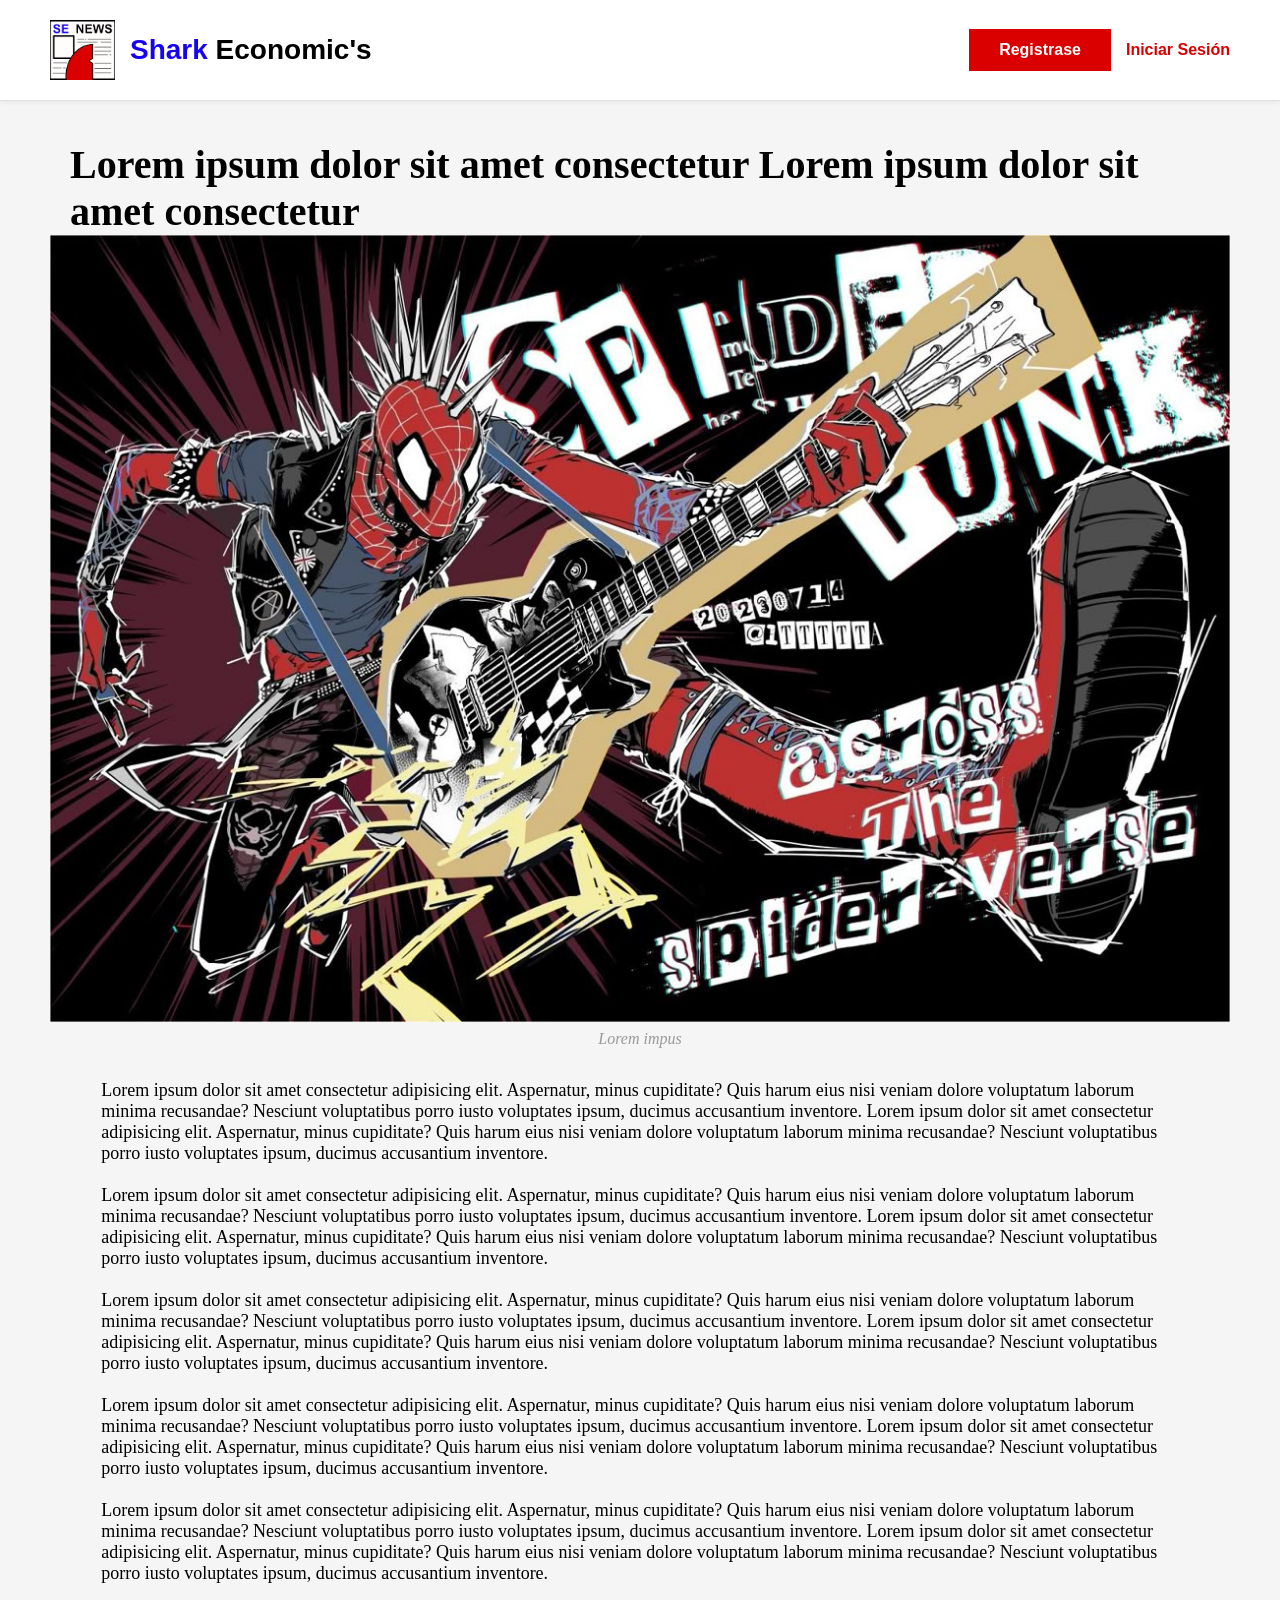
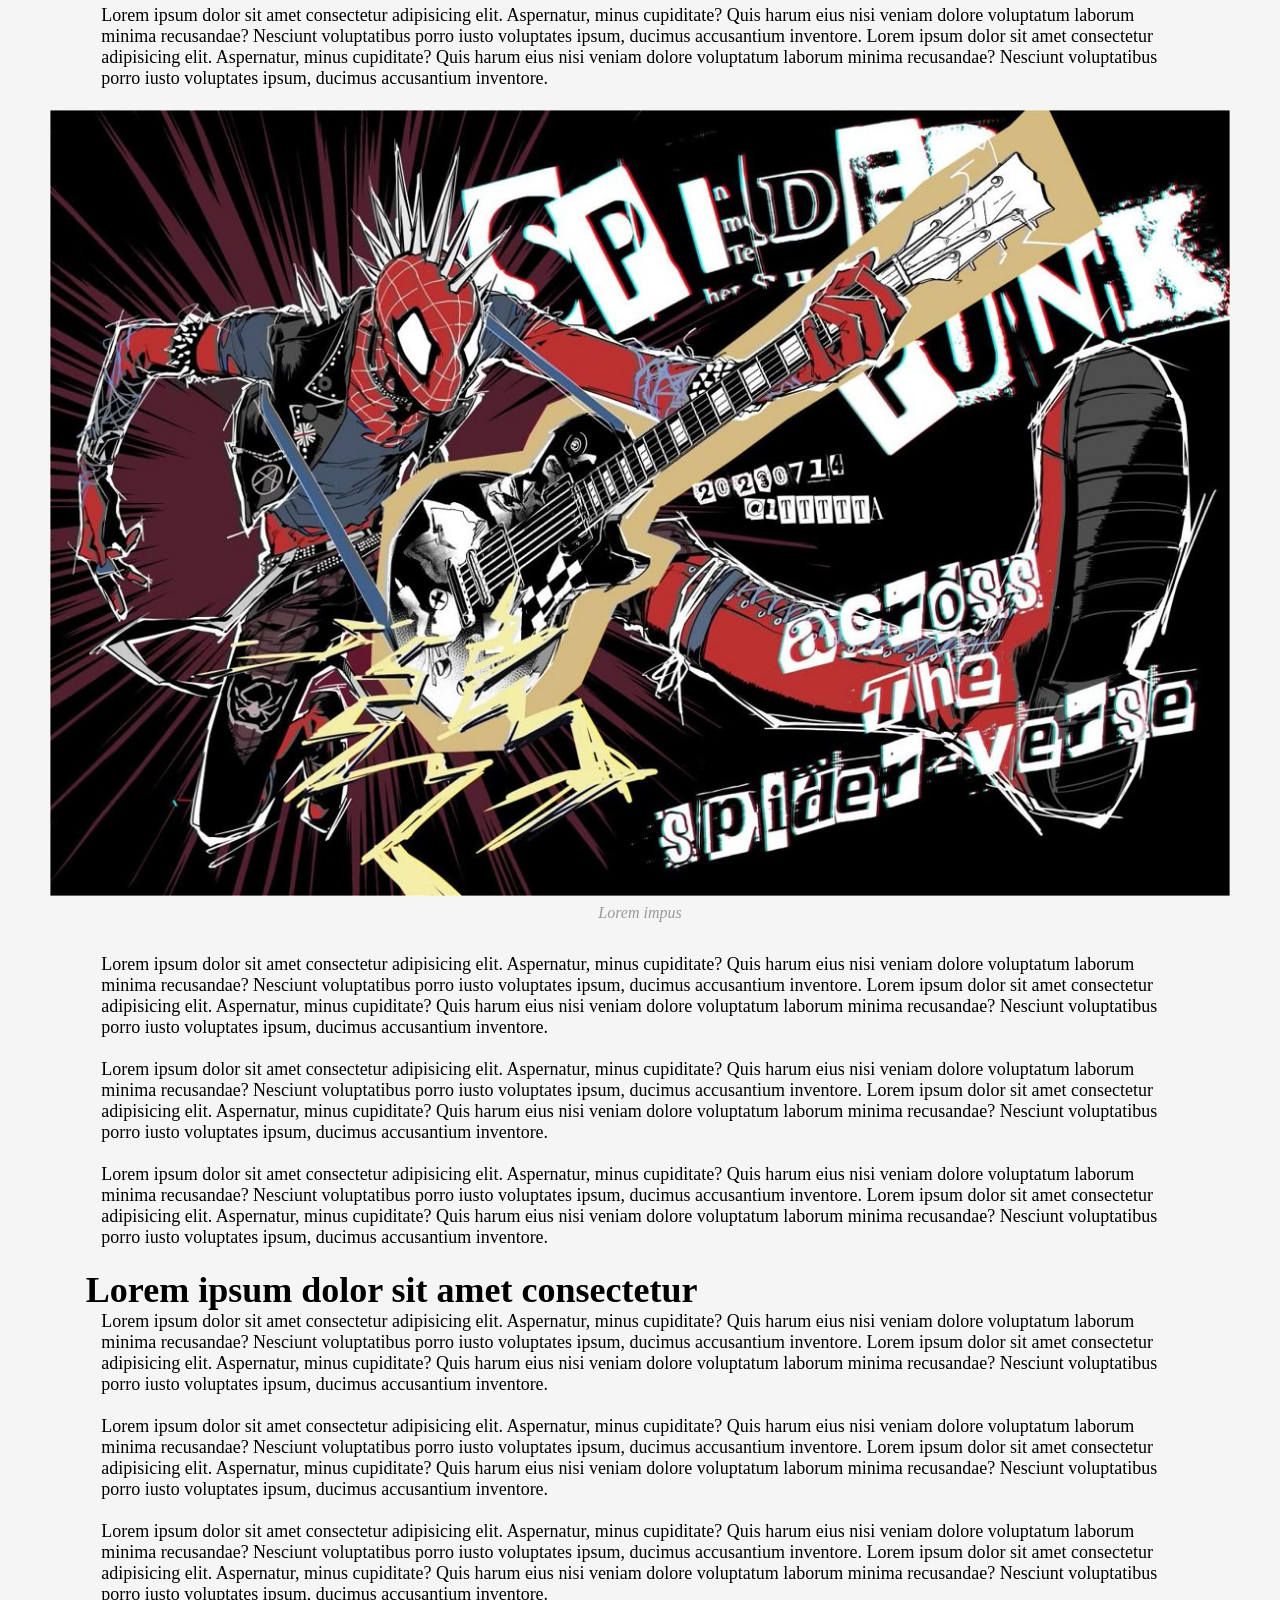
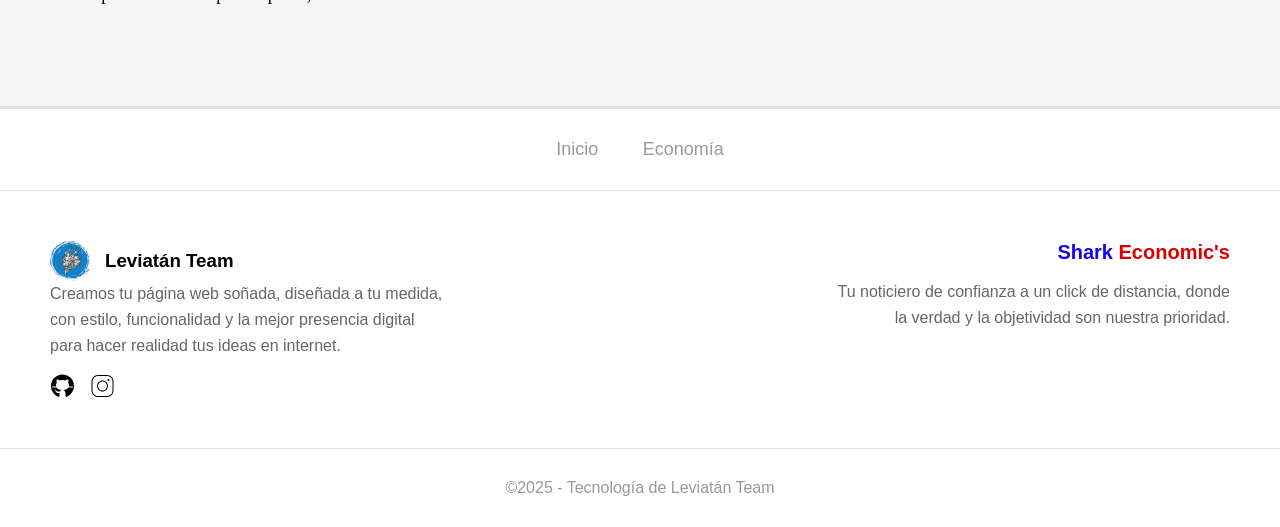
==== new-paper-!.html @ b4bc9dc1 "se añadio el logo a la pagina, se crearos dos nuevos archivos (html,css) correspondiente a la primer" ====
<!DOCTYPE html>
<html lang="es">

<head>
    <meta charset="UTF-8">
    <meta name="viewport" content="width=device-width, initial-scale=1.0">
    <title>Shark Economic's</title>
    <link rel="stylesheet" href="news-paper.css">
    <link rel="shortcut icon" href="./images/SE-NEWS-demo.ico" type="image/x-icon">
</head>

<body>
    <!-- Header -->
    <header>
        <div class="logo-container">
            <div class="logo"></div>
            <div class="site-title">
                <a href="./index.html" class="site-title">
                    <span class="shark">Shark</span>
                    <span class="economics">Economic's</span></a>

            </div>
        </div>
        <div class="auth-buttons">
            <button class="btn-register">Registrase</button>
            <button class="btn-login">Iniciar Sesión</button>
        </div>
    </header>
    <!-- Main Content -->
    <main>
        
        <section class="news-content">
            <div class="news-title">
            <h1>
                Lorem ipsum dolor sit amet consectetur
                Lorem ipsum dolor sit amet consectetur 
            </h1>
        </div>

            <div class="news-img">
                <img src="./images/news/Spider punk.jpg" alt="" id="initial-img">
                <figcaption>Lorem impus</figcaption>
            </div>
            <div class="news-info">
                <p>
                    Lorem ipsum dolor sit amet consectetur adipisicing elit. Aspernatur, minus cupiditate? Quis harum
                    eius nisi veniam dolore voluptatum laborum minima recusandae? Nesciunt voluptatibus porro iusto
                    voluptates ipsum, ducimus accusantium inventore.
                    Lorem ipsum dolor sit amet consectetur adipisicing elit. Aspernatur, minus cupiditate? Quis harum
                    eius nisi veniam dolore voluptatum laborum minima recusandae? Nesciunt voluptatibus porro iusto
                    voluptates ipsum, ducimus accusantium inventore.
                    <br><br>
                    Lorem ipsum dolor sit amet consectetur adipisicing elit. Aspernatur, minus cupiditate? Quis harum
                    eius nisi veniam dolore voluptatum laborum minima recusandae? Nesciunt voluptatibus porro iusto
                    voluptates ipsum, ducimus accusantium inventore.
                    Lorem ipsum dolor sit amet consectetur adipisicing elit. Aspernatur, minus cupiditate? Quis harum
                    eius nisi veniam dolore voluptatum laborum minima recusandae? Nesciunt voluptatibus porro iusto
                    voluptates ipsum, ducimus accusantium inventore.
                    <br><br>
                    Lorem ipsum dolor sit amet consectetur adipisicing elit. Aspernatur, minus cupiditate? Quis harum
                    eius nisi veniam dolore voluptatum laborum minima recusandae? Nesciunt voluptatibus porro iusto
                    voluptates ipsum, ducimus accusantium inventore.
                    Lorem ipsum dolor sit amet consectetur adipisicing elit. Aspernatur, minus cupiditate? Quis harum
                    eius nisi veniam dolore voluptatum laborum minima recusandae? Nesciunt voluptatibus porro iusto
                    voluptates ipsum, ducimus accusantium inventore.
                    <br><br>
                    Lorem ipsum dolor sit amet consectetur adipisicing elit. Aspernatur, minus cupiditate? Quis harum
                    eius nisi veniam dolore voluptatum laborum minima recusandae? Nesciunt voluptatibus porro iusto
                    voluptates ipsum, ducimus accusantium inventore.
                    Lorem ipsum dolor sit amet consectetur adipisicing elit. Aspernatur, minus cupiditate? Quis harum
                    eius nisi veniam dolore voluptatum laborum minima recusandae? Nesciunt voluptatibus porro iusto
                    voluptates ipsum, ducimus accusantium inventore.
                    <br><br>
                    Lorem ipsum dolor sit amet consectetur adipisicing elit. Aspernatur, minus cupiditate? Quis harum
                    eius nisi veniam dolore voluptatum laborum minima recusandae? Nesciunt voluptatibus porro iusto
                    voluptates ipsum, ducimus accusantium inventore.
                    Lorem ipsum dolor sit amet consectetur adipisicing elit. Aspernatur, minus cupiditate? Quis harum
                    eius nisi veniam dolore voluptatum laborum minima recusandae? Nesciunt voluptatibus porro iusto
                    voluptates ipsum, ducimus accusantium inventore.
                    <br><br>
                    Lorem ipsum dolor sit amet consectetur adipisicing elit. Aspernatur, minus cupiditate? Quis harum
                    eius nisi veniam dolore voluptatum laborum minima recusandae? Nesciunt voluptatibus porro iusto
                    voluptates ipsum, ducimus accusantium inventore.
                    Lorem ipsum dolor sit amet consectetur adipisicing elit. Aspernatur, minus cupiditate? Quis harum
                    eius nisi veniam dolore voluptatum laborum minima recusandae? Nesciunt voluptatibus porro iusto
                    voluptates ipsum, ducimus accusantium inventore.
                    <br><br>
                </p>

            </div>
            <div class="news-img">
                <img src="./images/news/Spider punk.jpg" alt="">
                <figcaption>Lorem impus</figcaption>
            </div>
            <div class="news-info">
                <p>
                    Lorem ipsum dolor sit amet consectetur adipisicing elit. Aspernatur, minus cupiditate? Quis harum
                    eius nisi veniam dolore voluptatum laborum minima recusandae? Nesciunt voluptatibus porro iusto
                    voluptates ipsum, ducimus accusantium inventore.
                    Lorem ipsum dolor sit amet consectetur adipisicing elit. Aspernatur, minus cupiditate? Quis harum
                    eius nisi veniam dolore voluptatum laborum minima recusandae? Nesciunt voluptatibus porro iusto
                    voluptates ipsum, ducimus accusantium inventore.
                    <br><br>
                    Lorem ipsum dolor sit amet consectetur adipisicing elit. Aspernatur, minus cupiditate? Quis harum
                    eius nisi veniam dolore voluptatum laborum minima recusandae? Nesciunt voluptatibus porro iusto
                    voluptates ipsum, ducimus accusantium inventore.
                    Lorem ipsum dolor sit amet consectetur adipisicing elit. Aspernatur, minus cupiditate? Quis harum
                    eius nisi veniam dolore voluptatum laborum minima recusandae? Nesciunt voluptatibus porro iusto
                    voluptates ipsum, ducimus accusantium inventore.
                    <br><br>
                    Lorem ipsum dolor sit amet consectetur adipisicing elit. Aspernatur, minus cupiditate? Quis harum
                    eius nisi veniam dolore voluptatum laborum minima recusandae? Nesciunt voluptatibus porro iusto
                    voluptates ipsum, ducimus accusantium inventore.
                    Lorem ipsum dolor sit amet consectetur adipisicing elit. Aspernatur, minus cupiditate? Quis harum
                    eius nisi veniam dolore voluptatum laborum minima recusandae? Nesciunt voluptatibus porro iusto
                    voluptates ipsum, ducimus accusantium inventore.
                    <br><br>
                </p>
            </div>
            <div class="news-subtitle">
                <h2>Lorem ipsum dolor sit amet consectetur</h2>
            </div>


            <div class="news-info">
                <p>
                    Lorem ipsum dolor sit amet consectetur adipisicing elit. Aspernatur, minus cupiditate? Quis harum
                    eius nisi veniam dolore voluptatum laborum minima recusandae? Nesciunt voluptatibus porro iusto
                    voluptates ipsum, ducimus accusantium inventore.
                    Lorem ipsum dolor sit amet consectetur adipisicing elit. Aspernatur, minus cupiditate? Quis harum
                    eius nisi veniam dolore voluptatum laborum minima recusandae? Nesciunt voluptatibus porro iusto
                    voluptates ipsum, ducimus accusantium inventore.
                    <br><br>
                    Lorem ipsum dolor sit amet consectetur adipisicing elit. Aspernatur, minus cupiditate? Quis harum
                    eius nisi veniam dolore voluptatum laborum minima recusandae? Nesciunt voluptatibus porro iusto
                    voluptates ipsum, ducimus accusantium inventore.
                    Lorem ipsum dolor sit amet consectetur adipisicing elit. Aspernatur, minus cupiditate? Quis harum
                    eius nisi veniam dolore voluptatum laborum minima recusandae? Nesciunt voluptatibus porro iusto
                    voluptates ipsum, ducimus accusantium inventore.
                    <br><br>
                    Lorem ipsum dolor sit amet consectetur adipisicing elit. Aspernatur, minus cupiditate? Quis harum
                    eius nisi veniam dolore voluptatum laborum minima recusandae? Nesciunt voluptatibus porro iusto
                    voluptates ipsum, ducimus accusantium inventore.
                    Lorem ipsum dolor sit amet consectetur adipisicing elit. Aspernatur, minus cupiditate? Quis harum
                    eius nisi veniam dolore voluptatum laborum minima recusandae? Nesciunt voluptatibus porro iusto
                    voluptates ipsum, ducimus accusantium inventore.
                    <br><br>
                </p>
            </div>


        </section>


    </main>

    <!-- Footer -->
    <footer>
        <div class="footer-nav">
            <a href="#inicio">Inicio</a>
            <a href="#economia">Economía</a>
        </div>

        <div class="footer-content">
            <div class="footer-left">

                <div class="footer-encabezado"><img src="./images/Leviatan.png" alt=""
                        style="width: 40px;height: 40px;">
                    <h3>Leviatán Team</h3>
                </div>
                <p>Creamos tu página web soñada, diseñada a tu medida, con estilo, funcionalidad y la mejor presencia
                    digital para hacer realidad tus ideas en internet.</p>
                <div class="social-icons">
                    <a href="https://github.com/LEVIATAN-TEAM/TURISTIC" target="_blank"><svg
                            xmlns="http://www.w3.org/2000/svg" x="0px" y="0px" width="100" height="100"
                            viewBox="0 0 50 50">
                            <path
                                d="M17.791,46.836C18.502,46.53,19,45.823,19,45v-5.4c0-0.197,0.016-0.402,0.041-0.61C19.027,38.994,19.014,38.997,19,39 c0,0-3,0-3.6,0c-1.5,0-2.8-0.6-3.4-1.8c-0.7-1.3-1-3.5-2.8-4.7C8.9,32.3,9.1,32,9.7,32c0.6,0.1,1.9,0.9,2.7,2c0.9,1.1,1.8,2,3.4,2 c2.487,0,3.82-0.125,4.622-0.555C21.356,34.056,22.649,33,24,33v-0.025c-5.668-0.182-9.289-2.066-10.975-4.975 c-3.665,0.042-6.856,0.405-8.677,0.707c-0.058-0.327-0.108-0.656-0.151-0.987c1.797-0.296,4.843-0.647,8.345-0.714 c-0.112-0.276-0.209-0.559-0.291-0.849c-3.511-0.178-6.541-0.039-8.187,0.097c-0.02-0.332-0.047-0.663-0.051-0.999 c1.649-0.135,4.597-0.27,8.018-0.111c-0.079-0.5-0.13-1.011-0.13-1.543c0-1.7,0.6-3.5,1.7-5c-0.5-1.7-1.2-5.3,0.2-6.6 c2.7,0,4.6,1.3,5.5,2.1C21,13.4,22.9,13,25,13s4,0.4,5.6,1.1c0.9-0.8,2.8-2.1,5.5-2.1c1.5,1.4,0.7,5,0.2,6.6c1.1,1.5,1.7,3.2,1.6,5 c0,0.484-0.045,0.951-0.11,1.409c3.499-0.172,6.527-0.034,8.204,0.102c-0.002,0.337-0.033,0.666-0.051,0.999 c-1.671-0.138-4.775-0.28-8.359-0.089c-0.089,0.336-0.197,0.663-0.325,0.98c3.546,0.046,6.665,0.389,8.548,0.689 c-0.043,0.332-0.093,0.661-0.151,0.987c-1.912-0.306-5.171-0.664-8.879-0.682C35.112,30.873,31.557,32.75,26,32.969V33 c2.6,0,5,3.9,5,6.6V45c0,0.823,0.498,1.53,1.209,1.836C41.37,43.804,48,35.164,48,25C48,12.318,37.683,2,25,2S2,12.318,2,25 C2,35.164,8.63,43.804,17.791,46.836z">
                            </path>
                        </svg></a>
                    <a href="https://www.instagram.com/leviatan_team/" target="_blank"><svg
                            xmlns="http://www.w3.org/2000/svg" x="0px" y="0px" width="100" height="100"
                            viewBox="0 0 50 50">
                            <path
                                d="M 16 3 C 8.8324839 3 3 8.8324839 3 16 L 3 34 C 3 41.167516 8.8324839 47 16 47 L 34 47 C 41.167516 47 47 41.167516 47 34 L 47 16 C 47 8.8324839 41.167516 3 34 3 L 16 3 z M 16 5 L 34 5 C 40.086484 5 45 9.9135161 45 16 L 45 34 C 45 40.086484 40.086484 45 34 45 L 16 45 C 9.9135161 45 5 40.086484 5 34 L 5 16 C 5 9.9135161 9.9135161 5 16 5 z M 37 11 A 2 2 0 0 0 35 13 A 2 2 0 0 0 37 15 A 2 2 0 0 0 39 13 A 2 2 0 0 0 37 11 z M 25 14 C 18.936712 14 14 18.936712 14 25 C 14 31.063288 18.936712 36 25 36 C 31.063288 36 36 31.063288 36 25 C 36 18.936712 31.063288 14 25 14 z M 25 16 C 29.982407 16 34 20.017593 34 25 C 34 29.982407 29.982407 34 25 34 C 20.017593 34 16 29.982407 16 25 C 16 20.017593 20.017593 16 25 16 z">
                            </path>
                        </svg></a>
                </div>
            </div>
            <div class="footer-right">
                <div class="footer-encabezado">
                    <h3><span class="shark">Shark</span> <span class="economics">Economic's</span></h3>
                </div>
                <p>Tu noticiero de confianza a un click de distancia, donde la verdad y la objetividad son nuestra
                    prioridad.</p>

            </div>
        </div>

        <div class="copyright">
            ©2025 - Tecnología de Leviatán Team
        </div>
    </footer>

    <script src="script.js"></script>
</body>

</html>
---- news-paper.css ----
:root {
    --color-primary: #db0000;
    --color-secondary: #1603f4;
    --color-tertiary: #fff;
    --color-quaternary: #666;
    --color-quinary: #999;
    --color-senary: #e0e0e0;
    --color-septenary: #f5f5f5;
    --color-octonary: #f3f0ff;
    --icon-weight:25px;
}           
* {
    margin: 0;
    padding: 0;
    
}

body {
    font-family: -apple-system, BlinkMacSystemFont, 'Segoe UI', Roboto, Oxygen, Ubuntu, Cantarell, sans-serif;
    background-color: var(--color-septenary);
}

/* Header */
header {
    background-color: var(--color-tertiary);
    padding: 20px clamp(20px, 5vw, 50px);
    display: flex;
    justify-content: space-between;
    align-items: center;
    border-bottom: 1px solid var(--color-senary);
    box-shadow: 0 2px 4px rgba(0,0,0,0.05);
    
}

.logo-container {
    display: flex;
    align-items: center;
    gap: 15px;
}

.logo {
    width: clamp(50px, 8vw, 65px);
    height: clamp(45px, 7vw, 60px);
    background: url('./images/SE NEWS demo.png') no-repeat center center;
    background-size: cover;
    position: relative; 
}


.site-title {
    font-size: clamp(20px, 3vw, 28px);
    font-weight: bold;
    text-decoration: none;
}

.site-title .shark {
    color: var(--color-secondary);
}

.site-title .economics {
    color: #000;
}

.auth-buttons {
    display: flex;
    gap: 15px;
}

.btn-register {
    background-color: var(--color-primary);
    color: var(--color-tertiary);
    padding: clamp(10px, 1.5vw, 12px) clamp(20px, 3vw, 30px);
    border: none;
    font-weight: bold;
    cursor: pointer;
    font-size: clamp(14px, 1.8vw, 16px);
}

.btn-register:hover {
    background-color: #b71c1c;
}

.btn-login {
    color: var(--color-primary);
    background: none;
    border: none;
    font-weight: bold;
    cursor: pointer;
    font-size: clamp(14px, 1.8vw, 16px);
}

.btn-login:hover {
    color: #b71c1c;
}

/* Navigation */
nav {
    background-color: var(--color-tertiary);
    padding: 15px clamp(20px, 5vw, 50px);
    border-bottom: 3px solid var(--color-senary);
    text-align: center;
}

nav a {
    text-decoration: none;
    color: #000;
    margin: 0 clamp(10px, 2vw, 20px);
    font-size: clamp(14px, 2vw, 18px);
    font-weight: 500;
    position: relative;
}

nav a:first-child {
    border-bottom: 3px solid #000;
    padding-bottom: 12px;
}

nav a:hover {
    color: var(--color-primary);
}

/* Main Content */
main {
    max-width: 1200px;
    margin: 40px auto;
    padding: 0 clamp(20px, 5vw, 50px);
    display: flex;
    flex-direction: column;
    justify-content: center;
    align-items:center;
    text-align: left;
    gap: 40px;
    font-family: 'Times New Roman', Times, serif;
}
.news-title h1{
    font-size: clamp(1.5rem, 4vw, 2.5rem);
    padding: 0 20px;
    font-weight: 600;
    max-width: 100%;
    width: 100%;
    box-sizing: border-box;
}
.news-content {
    display: flex;
    justify-content: center;
    align-items: left;
    
    flex-direction: column;
    overflow: hidden;
    transition: all 0.5s;
}


.news-title-span {
    font-style: normal;
    
    background-color: var(--color-primary);
    color: var(--color-tertiary);
    margin-inline: 5px;
}


.news-content .news-subtitle {
    position: relative;
    font-size: clamp(1.2rem, 3vw, 1.5rem);
    text-align: left;
    padding-inline: clamp(1em, 2.8vw, 2.8em);
}
.news-content .news-info p {

    position: relative;
    box-sizing: border-box;
    display: flex;

    padding-inline: clamp(1em, 4vw, 4em);
    font-family: "BBC Reith Serif", BBCReithSerif-fallback, serif;
    font-weight: 400;
    font-size: clamp(16px, 2vw, 18px);
    text-transform: none;
    text-decoration: none;
}
#initial-img {
    margin-inline: auto;
    max-width: 100%;
    width: 100%;
    height: auto;
    display: block;
}
.news-img {
    display: flex;
    flex-direction: column;
    align-items: center;
    justify-content: center;
    margin-bottom: 2em;
    width: 100%;
    box-sizing: border-box;
}
.news-img img {
    display: block;
    margin: 0 auto;
    max-width: 100%;
    width: 100%;
    height: auto;
}
.news-img figcaption {
    text-align: center;
    margin-top: 0.5em;
    color: var(--color-quinary);
    font-weight: 500;
    font-style: italic;
    
}



/* Footer */
footer {
    background-color: var(--color-tertiary);
    margin-top: 80px;
    border-top: 3px solid var(--color-senary);
}

.footer-nav {
    text-align: center;
    padding: 30px 0;
    border-bottom: 1px solid var(--color-senary);
}

.footer-nav a {
    text-decoration: none;
    color: var(--color-quinary);
    margin: 0 clamp(10px, 2vw, 20px);
    font-size: clamp(14px, 2vw, 18px);
}

.footer-nav a:hover {
    color: var(--color-quaternary);
}

.footer-content {
    max-width: 1200px;
    margin: 0 auto;
    padding: clamp(30px, 5vw, 50px);
    display: flex;
    justify-content: space-between;
}

.footer-left {
    display: flex;
    flex-direction: column;
    max-width: 400px;
    
}

.footer-encabezado {
    display: inline-flex;
    align-items: center;
    gap: 15px;
}
.footer-encabezado h3 {
    text-align: center;
    align-items: center;

}

.footer-left p {
    color: var(--color-quaternary);
    line-height: 1.6;
    margin-bottom: 15px;
}

.social-icons {
    display: flex;
    gap: 15px;
}

.social-icons a {
    width: var(--icon-weight);
    height: var(--icon-weight);
    display: flex;
    align-items: center;
    justify-content: center;
    color: var(--color-quaternary);
    font-size: 20px;
    text-decoration: none;
}

.social-icons a:hover {
    color: #333;
}

.footer-right {
    text-align: right;
    max-width: 400px;
}

.footer-right h3 {
    font-size: 20px;
    margin-bottom: 15px;
}

.footer-right .shark {
    color: var(--color-secondary);
}

.footer-right .economics {
    color: var(--color-primary);
}

.footer-right p {
    color: var(--color-quaternary);
    line-height: 1.6;
}

.copyright {
    text-align: center;
    padding: 30px;
    color: var(--color-quinary);
    border-top: 1px solid var(--color-senary);
}

/* Responsive */
@media (max-width: 768px) {
    .footer-content {
        flex-direction: column;
        gap: 40px;
        align-items: center;
    }

    .footer-right {
        text-align: left;
    }

    .news-title h1 {
        font-size: 1.5rem;
        padding: 0 10px;
    }

    .news-content .news-subtitle {
        padding-inline: 1em;
    }

    .news-content .news-info p {
        padding-inline: 1em;
        font-size: 16px;
    }

    header {
        flex-direction: column;
        gap: 20px;
        padding: 20px;
    }

    nav {
        padding: 15px 20px;
    }

    nav a {
        margin: 0 10px;
        font-size: 16px;
    }

    main {
        padding: 0 20px;
        margin: 20px auto;
        gap: 20px;
    }

    .logo {
        width: 50px;
        height: 45px;
    }

    .site-title {
        font-size: 24px;
    }

    .btn-register,
    .btn-login {
        padding: 10px 20px;
        font-size: 14px;
    }

    .auth-buttons {
        width: 100%;
        justify-content: center;
    }
}
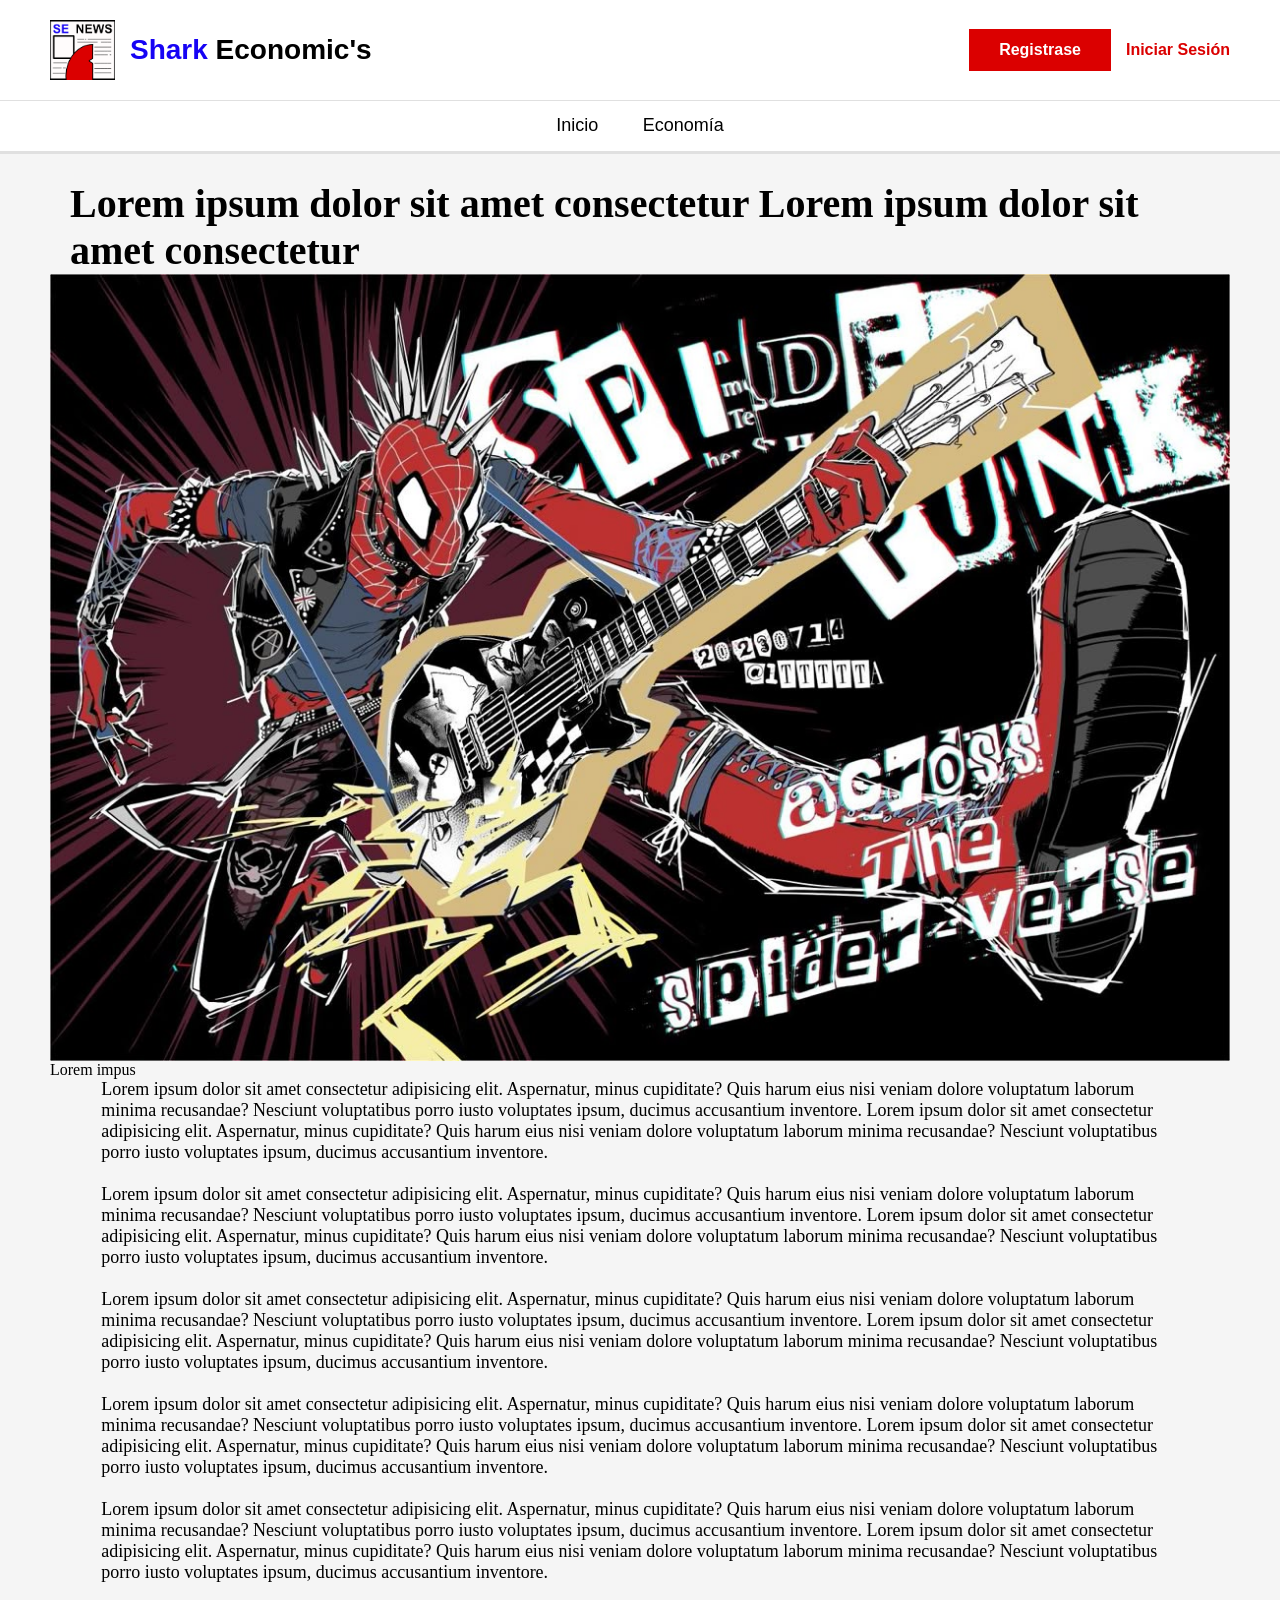
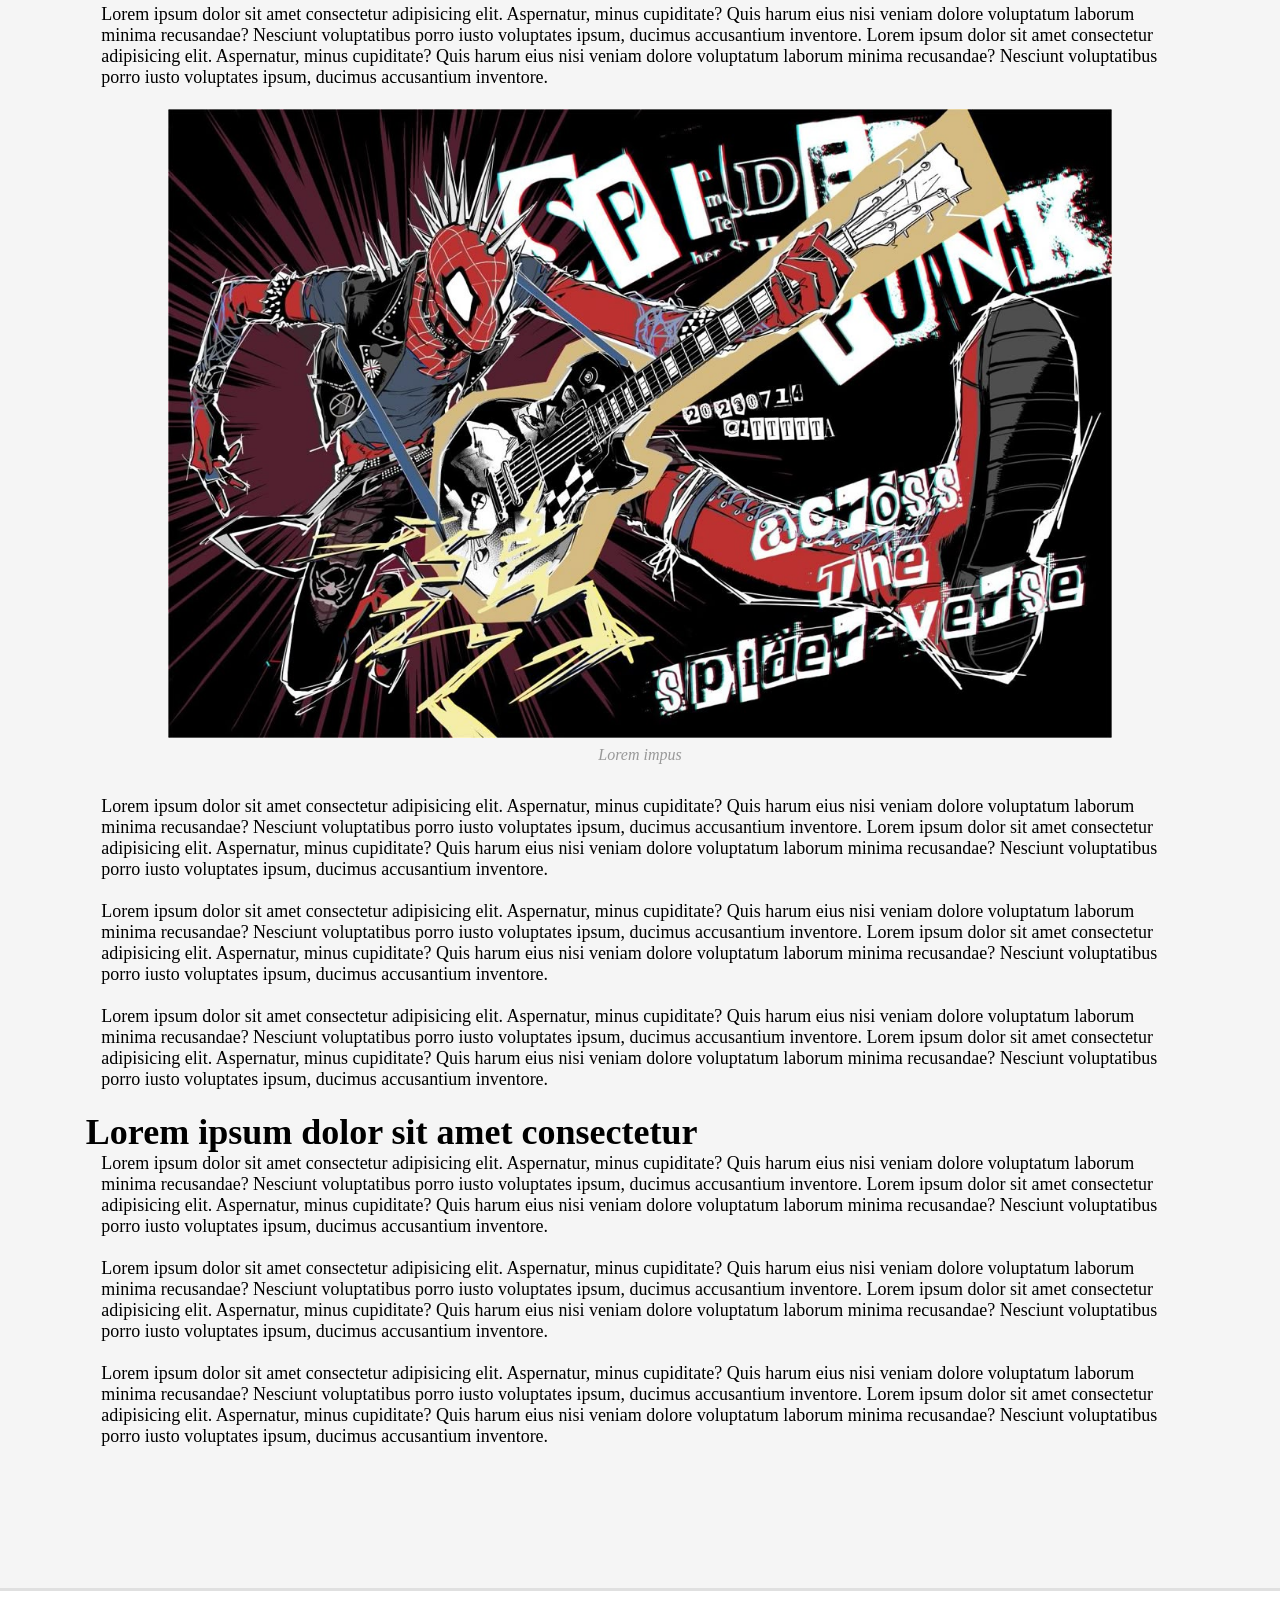
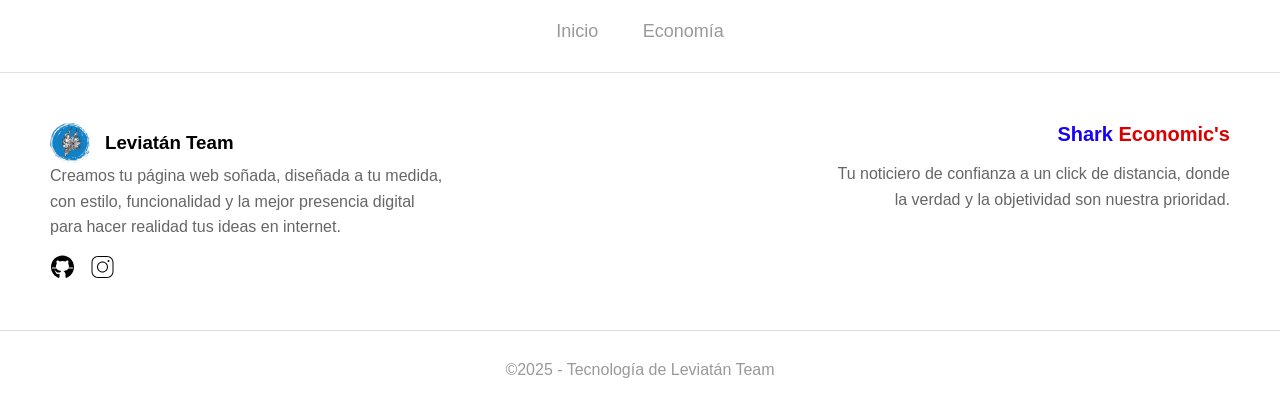
==== commit c4e0cde7: "Header y nav con position fixed, nueva animacion a elementos del nav principal y tambien el nav ubic" ====
--- a/new-paper-!.html
+++ b/new-paper-!.html
@@ -18,7 +18,7 @@
                 <a href="./index.html" class="site-title">
                     <span class="shark">Shark</span>
                     <span class="economics">Economic's</span></a>
-
+                    
             </div>
         </div>
         <div class="auth-buttons">
@@ -26,6 +26,10 @@
             <button class="btn-login">Iniciar Sesión</button>
         </div>
     </header>
+    <nav id="inicio">
+        <a href="./index.html">Inicio</a>
+        <a href="./inp.html">Economía</a>
+    </nav>
     <!-- Main Content -->
     <main>
         
@@ -37,8 +41,8 @@
             </h1>
         </div>
 
-            <div class="news-img">
-                <img src="./images/news/Spider punk.jpg" alt="" id="initial-img">
+            <div >
+                <img src="./images/news/Spider punk.jpg" alt="" id="initial-img" >
                 <figcaption>Lorem impus</figcaption>
             </div>
             <div class="news-info">
@@ -157,8 +161,8 @@
     <!-- Footer -->
     <footer>
         <div class="footer-nav">
-            <a href="#inicio">Inicio</a>
-            <a href="#economia">Economía</a>
+            <a href="./index.html">Inicio</a>
+            <a href="./index.html">Economía</a>
         </div>
 
         <div class="footer-content">
--- a/news-paper.css
+++ b/news-paper.css
@@ -24,12 +24,15 @@
 header {
     background-color: var(--color-tertiary);
     padding: 20px clamp(20px, 5vw, 50px);
+    position: fixed;
+    top: 0;
+    left: 0;
+    right: 0;
+    z-index: 100;
     display: flex;
     justify-content: space-between;
     align-items: center;
     border-bottom: 1px solid var(--color-senary);
-    box-shadow: 0 2px 4px rgba(0,0,0,0.05);
-    
 }
 
 .logo-container {
@@ -95,6 +98,11 @@
 
 /* Navigation */
 nav {
+    position: fixed;
+    top: 100px; /* Altura aproximada del header (60px logo + 40px padding) */
+    left: 0;
+    right: 0;
+    z-index: 99;
     background-color: var(--color-tertiary);
     padding: 15px clamp(20px, 5vw, 50px);
     border-bottom: 3px solid var(--color-senary);
@@ -108,22 +116,22 @@
     font-size: clamp(14px, 2vw, 18px);
     font-weight: 500;
     position: relative;
-}
-
-nav a:first-child {
+
+}
+
+
+nav a:hover {
+    transition: all 0.5s;
+    color: var(--color-primary);
     border-bottom: 3px solid #000;
     padding-bottom: 12px;
-}
-
-nav a:hover {
-    color: var(--color-primary);
 }
 
 /* Main Content */
 main {
     max-width: 1200px;
-    margin: 40px auto;
-    padding: 0 clamp(20px, 5vw, 50px);
+    margin: 0 auto;
+    padding: 180px clamp(20px, 5vw, 50px) 40px clamp(20px, 5vw, 50px); /* padding-top: header (100px) + nav (60px) + margin (20px) */
     display: flex;
     flex-direction: column;
     justify-content: center;
@@ -192,7 +200,8 @@
     align-items: center;
     justify-content: center;
     margin-bottom: 2em;
-    width: 100%;
+    margin-inline: auto;
+    width: 80%;
     box-sizing: border-box;
 }
 .news-img img {
@@ -234,7 +243,26 @@
 }
 
 .footer-nav a:hover {
+    transition: all 0.5s;
     color: var(--color-quaternary);
+    
+    animation: identifier 0.5s ease-in 1;
+}
+@keyframes identifier {
+    0% {
+        border-top: 3px solid #000;
+    }
+    50% {
+        border-top: 3px solid rgba(0, 0, 0, 0.356);
+        padding-top: 6px;
+    }
+    75% {
+        border-top: 3px solid rgba(0, 0, 0, 0.712);
+        padding-top: 9px;
+    }
+    100%{
+        padding-top: 12px;
+    }
 }
 
 .footer-content {
@@ -286,7 +314,7 @@
 }
 
 .social-icons a:hover {
-    color: #333;
+    color: var(--color-primary);
 }
 
 .footer-right {
@@ -352,6 +380,7 @@
     }
 
     nav {
+        top: 140px; /* Altura aumentada del header en móvil (logo + padding + gap) */
         padding: 15px 20px;
     }
 
@@ -361,8 +390,8 @@
     }
 
     main {
-        padding: 0 20px;
-        margin: 20px auto;
+        padding: 220px 20px 40px 20px; /* padding-top ajustado para móvil */
+        margin: 0 auto;
         gap: 20px;
     }
 
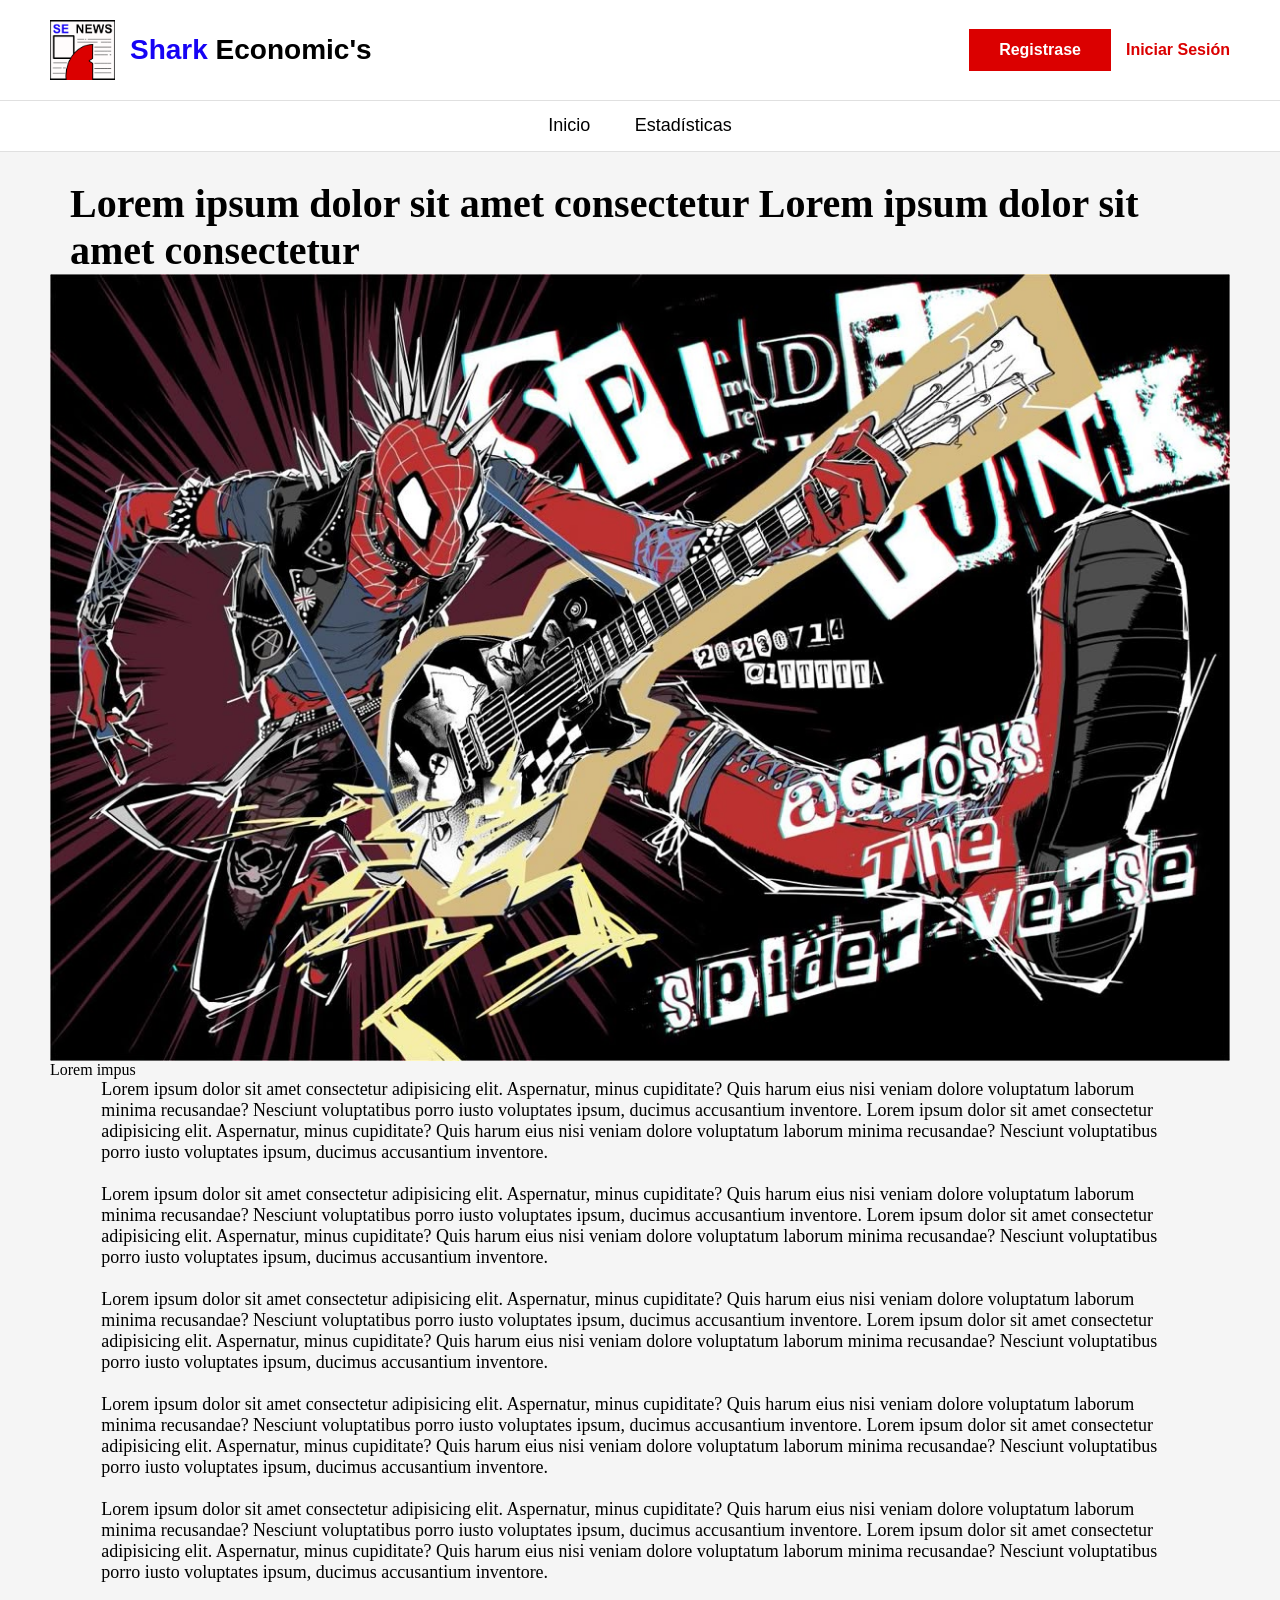
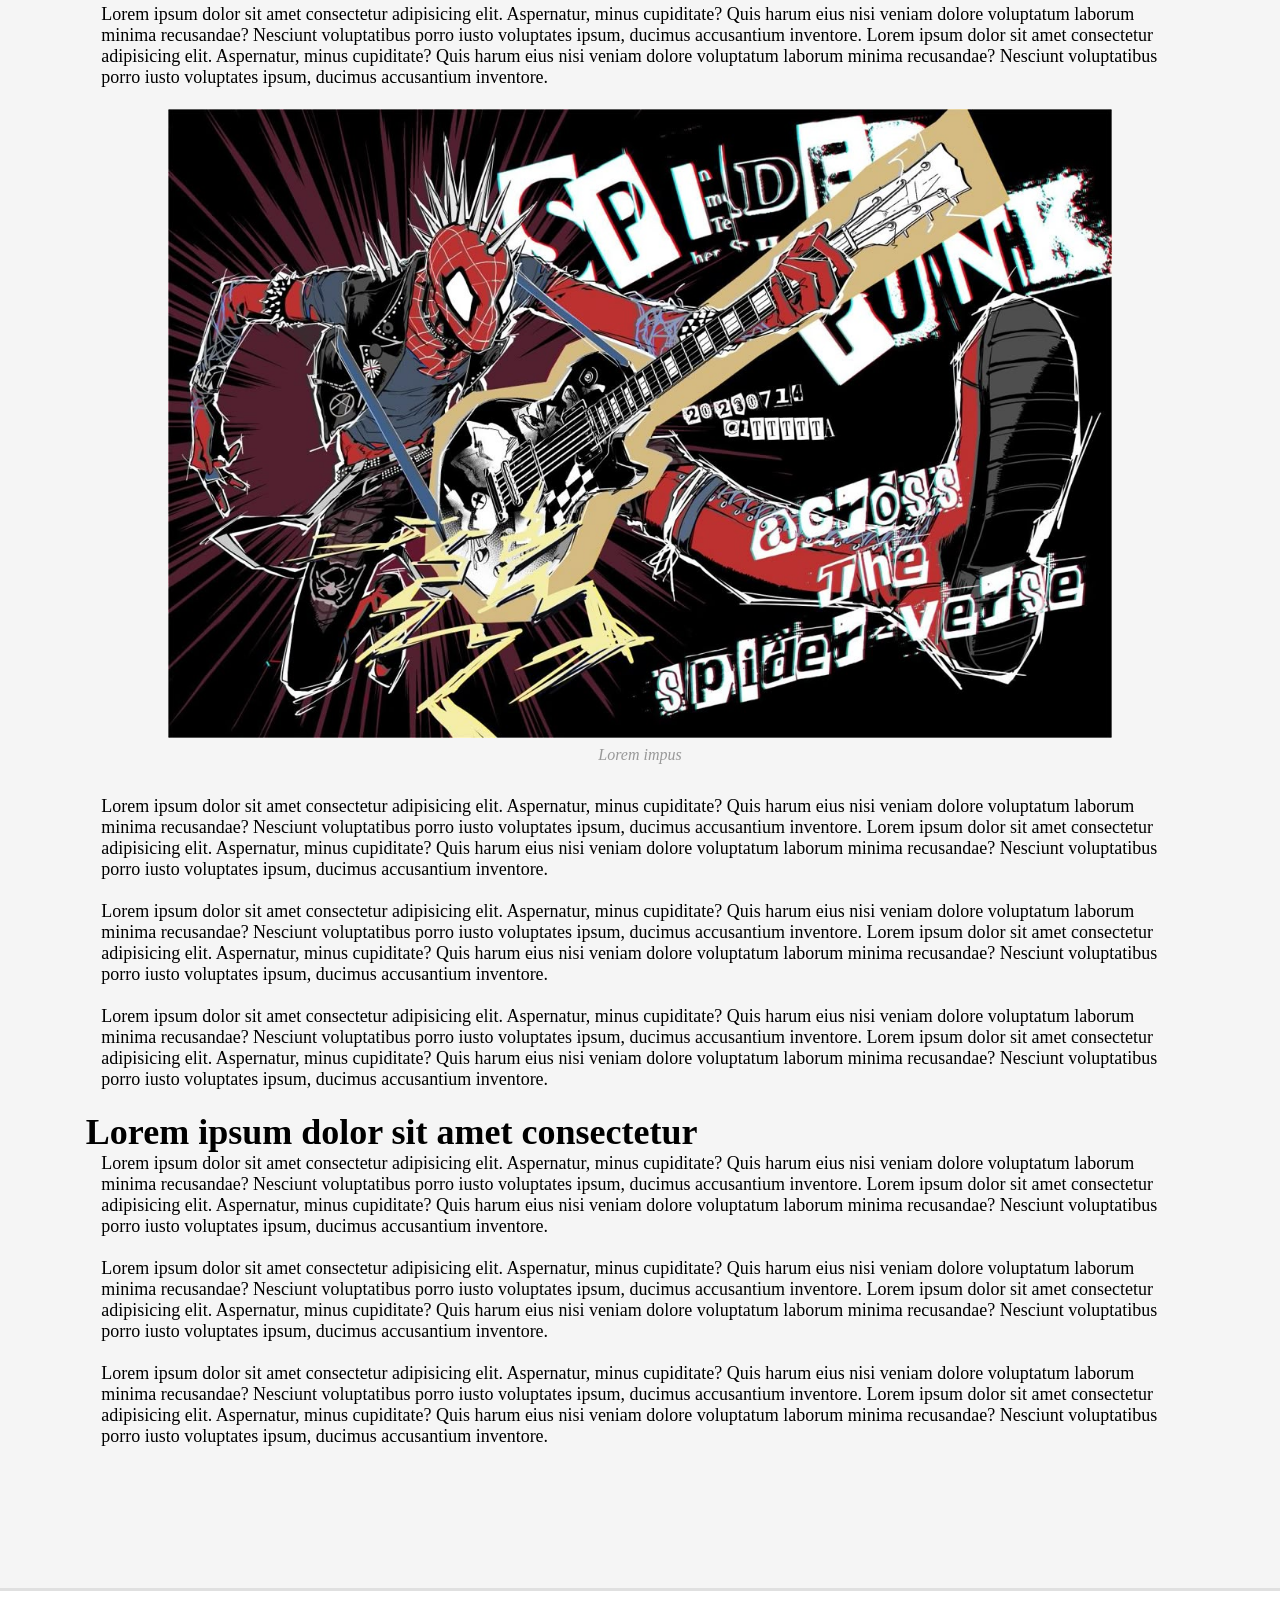
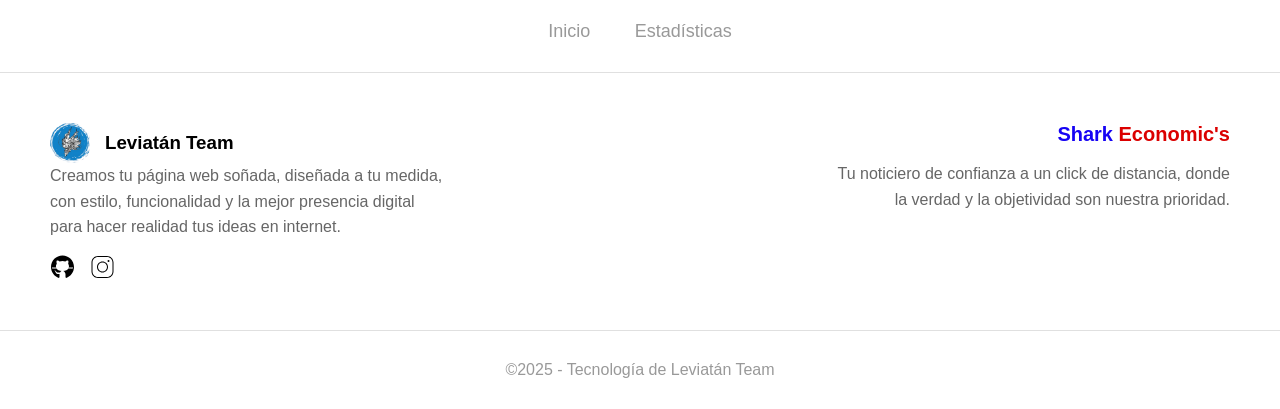
==== commit e08ba333: "Avance 1" ====
--- a/new-paper-!.html
+++ b/new-paper-!.html
@@ -28,7 +28,7 @@
     </header>
     <nav id="inicio">
         <a href="./index.html">Inicio</a>
-        <a href="./inp.html">Economía</a>
+        <a href="./index.html#estadisticas">Estadísticas</a>
     </nav>
     <!-- Main Content -->
     <main>
@@ -162,7 +162,7 @@
     <footer>
         <div class="footer-nav">
             <a href="./index.html">Inicio</a>
-            <a href="./index.html">Economía</a>
+            <a href="./index.html#estadisticas">Estadísticas</a>
         </div>
 
         <div class="footer-content">
--- a/news-paper.css
+++ b/news-paper.css
@@ -105,7 +105,7 @@
     z-index: 99;
     background-color: var(--color-tertiary);
     padding: 15px clamp(20px, 5vw, 50px);
-    border-bottom: 3px solid var(--color-senary);
+    border-bottom: 1px solid var(--color-senary);
     text-align: center;
 }
 
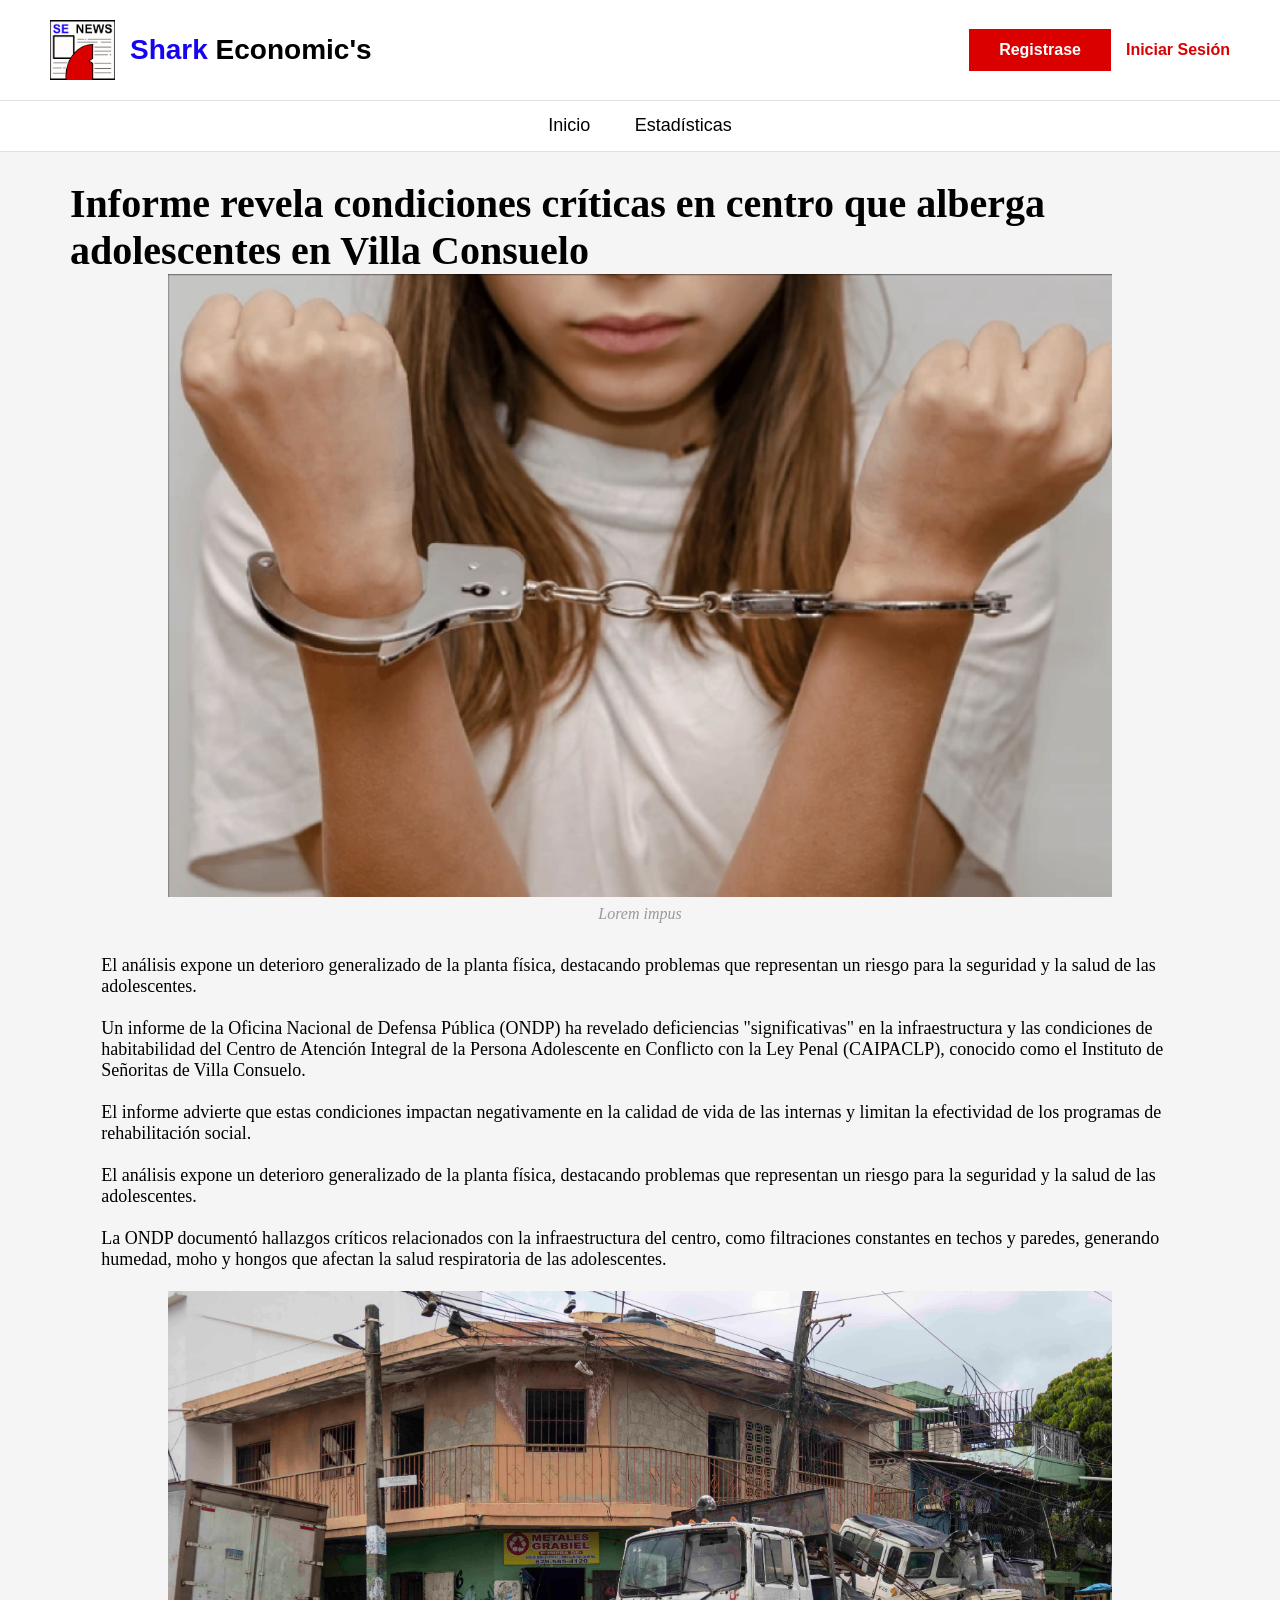
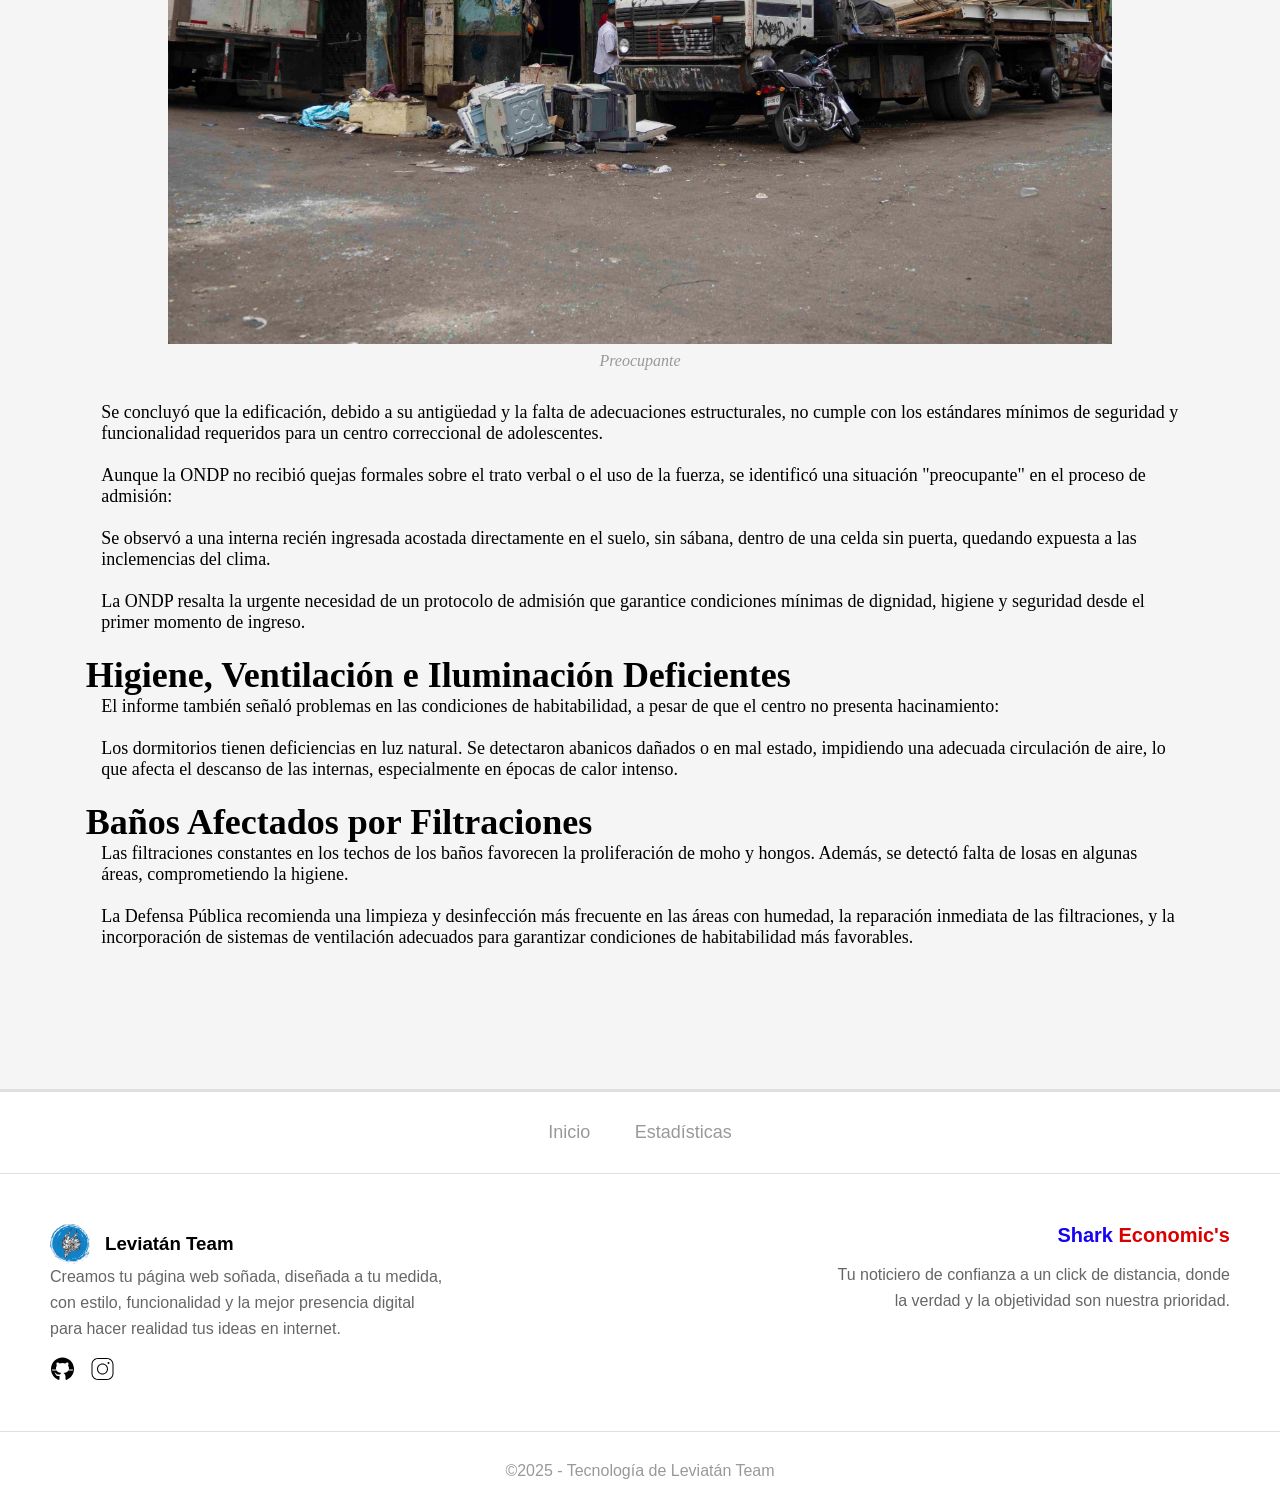
==== commit ff3f8391: "Shark economic v 0.1" ====
--- a/new-paper-!.html
+++ b/new-paper-!.html
@@ -36,122 +36,71 @@
         <section class="news-content">
             <div class="news-title">
             <h1>
-                Lorem ipsum dolor sit amet consectetur
-                Lorem ipsum dolor sit amet consectetur 
+                Informe revela condiciones críticas en centro que alberga adolescentes en Villa Consuelo
             </h1>
         </div>
 
-            <div >
-                <img src="./images/news/Spider punk.jpg" alt="" id="initial-img" >
+            <div class="news-img">
+                <img src="./images/news/villa consuelo.png" alt="" id="initial-img" >
                 <figcaption>Lorem impus</figcaption>
             </div>
             <div class="news-info">
                 <p>
-                    Lorem ipsum dolor sit amet consectetur adipisicing elit. Aspernatur, minus cupiditate? Quis harum
-                    eius nisi veniam dolore voluptatum laborum minima recusandae? Nesciunt voluptatibus porro iusto
-                    voluptates ipsum, ducimus accusantium inventore.
-                    Lorem ipsum dolor sit amet consectetur adipisicing elit. Aspernatur, minus cupiditate? Quis harum
-                    eius nisi veniam dolore voluptatum laborum minima recusandae? Nesciunt voluptatibus porro iusto
-                    voluptates ipsum, ducimus accusantium inventore.
+                    El análisis expone un deterioro generalizado de la planta física, destacando problemas que representan un riesgo para la seguridad y la salud de las adolescentes.
                     <br><br>
-                    Lorem ipsum dolor sit amet consectetur adipisicing elit. Aspernatur, minus cupiditate? Quis harum
-                    eius nisi veniam dolore voluptatum laborum minima recusandae? Nesciunt voluptatibus porro iusto
-                    voluptates ipsum, ducimus accusantium inventore.
-                    Lorem ipsum dolor sit amet consectetur adipisicing elit. Aspernatur, minus cupiditate? Quis harum
-                    eius nisi veniam dolore voluptatum laborum minima recusandae? Nesciunt voluptatibus porro iusto
-                    voluptates ipsum, ducimus accusantium inventore.
+                    Un informe de la Oficina Nacional de Defensa Pública (ONDP) ha revelado deficiencias "significativas" en la infraestructura y las condiciones de habitabilidad del Centro de Atención Integral de la Persona Adolescente en Conflicto con la Ley Penal (CAIPACLP), conocido como el Instituto de Señoritas de Villa Consuelo.
                     <br><br>
-                    Lorem ipsum dolor sit amet consectetur adipisicing elit. Aspernatur, minus cupiditate? Quis harum
-                    eius nisi veniam dolore voluptatum laborum minima recusandae? Nesciunt voluptatibus porro iusto
-                    voluptates ipsum, ducimus accusantium inventore.
-                    Lorem ipsum dolor sit amet consectetur adipisicing elit. Aspernatur, minus cupiditate? Quis harum
-                    eius nisi veniam dolore voluptatum laborum minima recusandae? Nesciunt voluptatibus porro iusto
-                    voluptates ipsum, ducimus accusantium inventore.
+                    El informe advierte que estas condiciones impactan negativamente en la calidad de vida de las internas y limitan la efectividad de los programas de rehabilitación social.
                     <br><br>
-                    Lorem ipsum dolor sit amet consectetur adipisicing elit. Aspernatur, minus cupiditate? Quis harum
-                    eius nisi veniam dolore voluptatum laborum minima recusandae? Nesciunt voluptatibus porro iusto
-                    voluptates ipsum, ducimus accusantium inventore.
-                    Lorem ipsum dolor sit amet consectetur adipisicing elit. Aspernatur, minus cupiditate? Quis harum
-                    eius nisi veniam dolore voluptatum laborum minima recusandae? Nesciunt voluptatibus porro iusto
-                    voluptates ipsum, ducimus accusantium inventore.
+                    El análisis expone un deterioro generalizado de la planta física, destacando problemas que representan un riesgo para la seguridad y la salud de las adolescentes.
                     <br><br>
-                    Lorem ipsum dolor sit amet consectetur adipisicing elit. Aspernatur, minus cupiditate? Quis harum
-                    eius nisi veniam dolore voluptatum laborum minima recusandae? Nesciunt voluptatibus porro iusto
-                    voluptates ipsum, ducimus accusantium inventore.
-                    Lorem ipsum dolor sit amet consectetur adipisicing elit. Aspernatur, minus cupiditate? Quis harum
-                    eius nisi veniam dolore voluptatum laborum minima recusandae? Nesciunt voluptatibus porro iusto
-                    voluptates ipsum, ducimus accusantium inventore.
-                    <br><br>
-                    Lorem ipsum dolor sit amet consectetur adipisicing elit. Aspernatur, minus cupiditate? Quis harum
-                    eius nisi veniam dolore voluptatum laborum minima recusandae? Nesciunt voluptatibus porro iusto
-                    voluptates ipsum, ducimus accusantium inventore.
-                    Lorem ipsum dolor sit amet consectetur adipisicing elit. Aspernatur, minus cupiditate? Quis harum
-                    eius nisi veniam dolore voluptatum laborum minima recusandae? Nesciunt voluptatibus porro iusto
-                    voluptates ipsum, ducimus accusantium inventore.
+                    La ONDP documentó hallazgos críticos relacionados con la infraestructura del centro, como filtraciones constantes en techos y paredes, generando humedad, moho y hongos que afectan la salud respiratoria de las adolescentes.
                     <br><br>
                 </p>
 
             </div>
             <div class="news-img">
-                <img src="./images/news/Spider punk.jpg" alt="">
-                <figcaption>Lorem impus</figcaption>
+                <img src="./images/news/reportaje-de-villa-consuelo.jpg" alt="">
+                <figcaption>Preocupante</figcaption>
             </div>
             <div class="news-info">
                 <p>
-                    Lorem ipsum dolor sit amet consectetur adipisicing elit. Aspernatur, minus cupiditate? Quis harum
-                    eius nisi veniam dolore voluptatum laborum minima recusandae? Nesciunt voluptatibus porro iusto
-                    voluptates ipsum, ducimus accusantium inventore.
-                    Lorem ipsum dolor sit amet consectetur adipisicing elit. Aspernatur, minus cupiditate? Quis harum
-                    eius nisi veniam dolore voluptatum laborum minima recusandae? Nesciunt voluptatibus porro iusto
-                    voluptates ipsum, ducimus accusantium inventore.
+                    Se concluyó que la edificación, debido a su antigüedad y la falta de adecuaciones estructurales, no cumple con los estándares mínimos de seguridad y funcionalidad requeridos para un centro correccional de adolescentes.
                     <br><br>
-                    Lorem ipsum dolor sit amet consectetur adipisicing elit. Aspernatur, minus cupiditate? Quis harum
-                    eius nisi veniam dolore voluptatum laborum minima recusandae? Nesciunt voluptatibus porro iusto
-                    voluptates ipsum, ducimus accusantium inventore.
-                    Lorem ipsum dolor sit amet consectetur adipisicing elit. Aspernatur, minus cupiditate? Quis harum
-                    eius nisi veniam dolore voluptatum laborum minima recusandae? Nesciunt voluptatibus porro iusto
-                    voluptates ipsum, ducimus accusantium inventore.
+                    Aunque la ONDP no recibió quejas formales sobre el trato verbal o el uso de la fuerza, se identificó una situación "preocupante" en el proceso de admisión:
                     <br><br>
-                    Lorem ipsum dolor sit amet consectetur adipisicing elit. Aspernatur, minus cupiditate? Quis harum
-                    eius nisi veniam dolore voluptatum laborum minima recusandae? Nesciunt voluptatibus porro iusto
-                    voluptates ipsum, ducimus accusantium inventore.
-                    Lorem ipsum dolor sit amet consectetur adipisicing elit. Aspernatur, minus cupiditate? Quis harum
-                    eius nisi veniam dolore voluptatum laborum minima recusandae? Nesciunt voluptatibus porro iusto
-                    voluptates ipsum, ducimus accusantium inventore.
+                    Se observó a una interna recién ingresada acostada directamente en el suelo, sin sábana, dentro de una celda sin puerta, quedando expuesta a las inclemencias del clima.
+                    <br><br>
+                    La ONDP resalta la urgente necesidad de un protocolo de admisión que garantice condiciones mínimas de dignidad, higiene y seguridad desde el primer momento de ingreso.
                     <br><br>
                 </p>
             </div>
             <div class="news-subtitle">
-                <h2>Lorem ipsum dolor sit amet consectetur</h2>
+                <h2>Higiene, Ventilación e Iluminación Deficientes</h2>
             </div>
 
 
             <div class="news-info">
                 <p>
-                    Lorem ipsum dolor sit amet consectetur adipisicing elit. Aspernatur, minus cupiditate? Quis harum
-                    eius nisi veniam dolore voluptatum laborum minima recusandae? Nesciunt voluptatibus porro iusto
-                    voluptates ipsum, ducimus accusantium inventore.
-                    Lorem ipsum dolor sit amet consectetur adipisicing elit. Aspernatur, minus cupiditate? Quis harum
-                    eius nisi veniam dolore voluptatum laborum minima recusandae? Nesciunt voluptatibus porro iusto
-                    voluptates ipsum, ducimus accusantium inventore.
+                    El informe también señaló problemas en las condiciones de habitabilidad, a pesar de que el centro no presenta hacinamiento:
                     <br><br>
-                    Lorem ipsum dolor sit amet consectetur adipisicing elit. Aspernatur, minus cupiditate? Quis harum
-                    eius nisi veniam dolore voluptatum laborum minima recusandae? Nesciunt voluptatibus porro iusto
-                    voluptates ipsum, ducimus accusantium inventore.
-                    Lorem ipsum dolor sit amet consectetur adipisicing elit. Aspernatur, minus cupiditate? Quis harum
-                    eius nisi veniam dolore voluptatum laborum minima recusandae? Nesciunt voluptatibus porro iusto
-                    voluptates ipsum, ducimus accusantium inventore.
-                    <br><br>
-                    Lorem ipsum dolor sit amet consectetur adipisicing elit. Aspernatur, minus cupiditate? Quis harum
-                    eius nisi veniam dolore voluptatum laborum minima recusandae? Nesciunt voluptatibus porro iusto
-                    voluptates ipsum, ducimus accusantium inventore.
-                    Lorem ipsum dolor sit amet consectetur adipisicing elit. Aspernatur, minus cupiditate? Quis harum
-                    eius nisi veniam dolore voluptatum laborum minima recusandae? Nesciunt voluptatibus porro iusto
-                    voluptates ipsum, ducimus accusantium inventore.
+                    Los dormitorios tienen deficiencias en luz natural. Se detectaron abanicos dañados o en mal estado, impidiendo una adecuada circulación de aire, lo que afecta el descanso de las internas, especialmente en épocas de calor intenso.
                     <br><br>
                 </p>
             </div>
+            <div class="news-subtitle">
+                <h2>Baños Afectados por Filtraciones</h2>
+            </div>
 
+
+            <div class="news-info">
+                <p>
+                    Las filtraciones constantes en los techos de los baños favorecen la proliferación de moho y hongos. Además, se detectó falta de losas en algunas áreas, comprometiendo la higiene.
+                    <br><br>
+                    La Defensa Pública recomienda una limpieza y desinfección más frecuente en las áreas con humedad, la reparación inmediata de las filtraciones, y la incorporación de sistemas de ventilación adecuados para garantizar condiciones de habitabilidad más favorables.
+                    <br><br>
+                </p>
+            </div>
 
         </section>
 
--- a/news-paper.css
+++ b/news-paper.css
@@ -187,7 +187,28 @@
     text-transform: none;
     text-decoration: none;
 }
-#initial-img {
+.news-content .news-info ol {
+    list-style-type: decimal;
+    padding-left: 2.5rem;
+    margin: 0 0 1rem 0;
+}
+.news-content .news-info li {
+    position: relative;
+    box-sizing: border-box;
+    display: block;
+    padding-inline: 0;
+    margin-bottom: 0.5em;
+    font-family: "BBC Reith Serif", BBCReithSerif-fallback, serif;
+    font-weight: 400;
+    font-size: clamp(16px, 2vw, 18px);
+    text-transform: none;
+    text-decoration: none;
+}
+.news-content .news-info li::before {
+    content: '• ';
+    font-weight: bold;
+}
+#initial-img img {
     margin-inline: auto;
     max-width: 100%;
     width: 100%;
@@ -403,6 +424,10 @@
     .site-title {
         font-size: 24px;
     }
+    .news-content .news-info ol {
+        list-style-type: decimal;
+        margin: 0 0 1rem 0;
+    }
 
     .btn-register,
     .btn-login {
